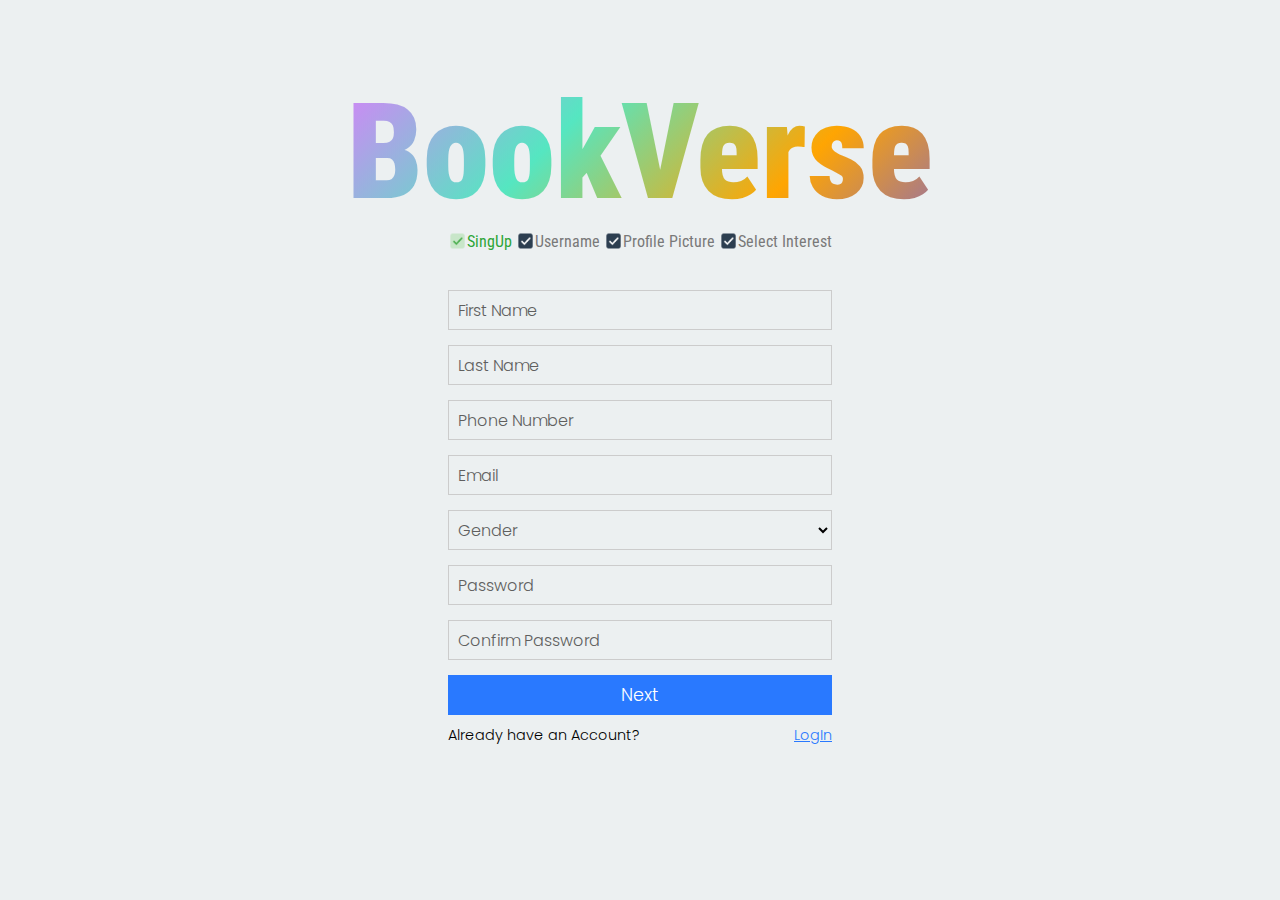
==== index.html @ 45c33db5 "Add files via upload" ====
<!DOCTYPE html>
<html lang="en">
<head>
    <meta charset="UTF-8">
    <meta name="viewport" content="width=device-width, initial-scale=1.0">
    <link rel="stylesheet" href="style/style.css">
    <link rel="preconnect" href="https://fonts.googleapis.com">
    <link rel="preconnect" href="https://fonts.gstatic.com" crossorigin>
    <link href="https://fonts.googleapis.com/css2?family=Poppins:ital,wght@0,100;0,200;0,300;0,400;0,500;0,600;0,700;0,800;0,900;1,100;1,200;1,300;1,400;1,500;1,600;1,700;1,800;1,900&family=Roboto+Condensed:ital,wght@0,100..900;1,100..900&family=Roboto:ital,wght@0,100;0,300;0,400;0,500;0,700;0,900;1,100;1,300;1,400;1,500;1,700;1,900&display=swap" rel="stylesheet">
    <title>SingUp</title>
</head>
<body>
    



    <div class="container">
        <div class="signupProgress">
            <h1>BookVerse</h1>
            <div class="signupstep">
                <div class="steps greentext"><img src="images/icons8-tick-green.png" alt="">SingUp</div>
                <div class="steps"><img src="images/icons8-tick-black.png" alt="">Username</div>
                <div class="steps"><img src="images/icons8-tick-black.png" alt="">Profile Picture</div>
                <div class="steps"><img src="images/icons8-tick-black.png" alt="">Select Interest</div>
            </div>
        </div>
        <div class="signupForm">
            <form action="" method="post" enctype="multipart/form-data">
                <div class="inputbox">
                    <input type="text" name="firstname" placeholder=" " required>
                    <div class="labelText">First Name</div>
                </div>
    
                <div class="inputbox">
                    <input type="text" name="lastname" placeholder=" " required>
                    <div class="labelText">Last Name</div>
                </div>

                <div class="inputbox">
                    <input type="tel" name="phone" placeholder=" " required>
                    <div class="labelText">Phone Number</div>
                </div>

                <div class="inputbox">
                    <input type="email" name="email" placeholder=" ">
                    <div class="labelText">Email</div>
                </div>

                <div class="inputbox select-box">
                    <select name="gender" required>
                        <option value="" disabled selected></option>
                        <option value="male">Male</option>
                        <option value="female">Female</option>
                        <option value="other">Other</option>
                    </select>
                    <div class="labelText">Gender</div>
                </div>

                <div class="inputbox">
                    <input type="password" id="passwordFld" name="password" placeholder=" " required>
                    <div class="labelText">Password</div>
                </div>

                <div class="inputbox">
                    <input type="password" id="passwordConfirmFld" name="password" placeholder=" " required>
                    <div class="labelText">Confirm Password</div>
                </div>

                <input type="submit" value="Next" class="submitBtn">
            </form>
        </div>

        <div class="haveAccount">
            <p>Already have an Account?</p>
            <a href="#">LogIn</a>
        </div>

        <!-- <div class="messages">
            <div class="message">the first name is required</div>
        </div> -->
    </div>
    
    



    <script src="js/app.js"></script>
</body>
</html>
---- style/style.css ----
*{
    margin: 0;
    padding: 0;
    box-sizing: border-box;
}

.container{
    width: 100%;
    height: 100vh;
    background-color: #ecf0f1;
    display: flex;
    align-items: center;
    justify-content: center;
    flex-direction: column;
}

.signupProgress{
    width: 30%;
    /* border: 1px solid #ccc; */
    height: 15vh;
    display: flex;
    align-items: center;
    justify-content: center;
    flex-direction: column;
    font-family: "Roboto Condensed", sans-serif;
    transform: translateY(-45px);

    .signupstep{
        width: 100%;
        margin-bottom: 30px;
        display: flex;
        align-items: center;
        justify-content: space-between;
    }

    h1{
        font-size: 8.4rem;
        font-weight: 900;
        background-image: linear-gradient(
            -45deg, 
            #FF6B6B,  /* Coral Red */
            #4ECDC4,  /* Caribbean Green */
            #45B7D1,  /* Picton Blue */
            #FDCB6E,  /* Saffron */
            #6C5CE7,  /* Medium Slate Blue */
            #FFA502,  /* Orange Peel */
            #55E6C1,  /* Turquoise */
            #D980FA   /* Lavender Rose */
        );
        background-size: 300%;
        background-clip: text;
        -webkit-background-clip: text;
        -webkit-text-fill-color: transparent;
        animation: gradientAnimation 40s ease infinite alternate;
    }
}

@keyframes gradientAnimation {
    0% {
        background-position: 0% 50%;
    }
    50% {
        background-position: 100% 50%;
    }
    100% {
        background-position: 0% 50%;
    }
}

.signupstep .steps{
    display: flex;
    align-items: center;
    justify-content: center;
    color: #797979;

    img{
        height: 1.2rem;
    }
}

.greentext{
    color: #2ea538 !important;
}

.signupForm{
    width: 30%;
    height: auto;
    
    form{
        display: flex;
        align-items: center;
        justify-content: center;
        flex-direction: column;


        .submitBtn{
            width: 100%;
            height: 40px;
            background-color: #2979ff;
            color: #fff;
            border: none;
            outline: none;
            font-size: 1.1rem;
            font-family: "Poppins", sans-serif;
            font-weight: 300;
            cursor: pointer;
            transition: all 0.3s ease;
        }
    }
}

.inputbox{
    width: 100%;
    height: 40px;
    margin-bottom: 15px;
    position: relative;

    input, select{
        position: absolute;
        width: 100%;
        height: 100%;
        border: none;
        outline: none;
        padding: 0 10px;
        font-size: 1rem;
        font-family: "Poppins", sans-serif;
        font-weight: 300;
        background-color: transparent;
        z-index: 1;
        border: 1px solid #ccc;
        transition: all 0.3s ease;
    }

    .labelText{
        position: absolute;
        top: 50%;
        left: 10px;
        transform: translateY(-50%);
        font-size: 1rem;
        font-family: "Poppins", sans-serif;
        font-weight: 300;
        color: #5f5f5f;
        background-color: #ecf0f1;
        pointer-events: none;
        transition: all 0.3s ease;
    }

    input:focus + .labelText,
    input:not(:placeholder-shown) + .labelText,
    select:focus + .labelText,
    select:not(:invalid) + .labelText {
        top: 0;
        font-size: 0.8rem;
        color: #2979ff;
        background-color: #ecf0f1;
        padding: 0 5px;
        z-index: 2;
    }
}

.haveAccount{
    width: 30%;
    margin-top: 10px;
    display: flex;
    align-items: center;
    justify-content: space-between;
    font-family: "Poppins", sans-serif;
    font-weight: 300;
    font-size: 0.9rem;

    a{
        color: #2979ff;
    }
}

.messages{
    width: 30%;
    height: 40px;
    margin-bottom: 15px;
    position: relative;
    margin-top: 20px;

    .message{
        width: 100%;
        height: 40px;
        border: 1px solid #fc3535;
        color: #fc3535;
        display: flex;
        align-items: center;
        justify-content: center;
        font-size: 1.1rem;
        font-family: "Poppins", sans-serif;
        font-weight: 300;
        margin-bottom: 5px;
    }
}
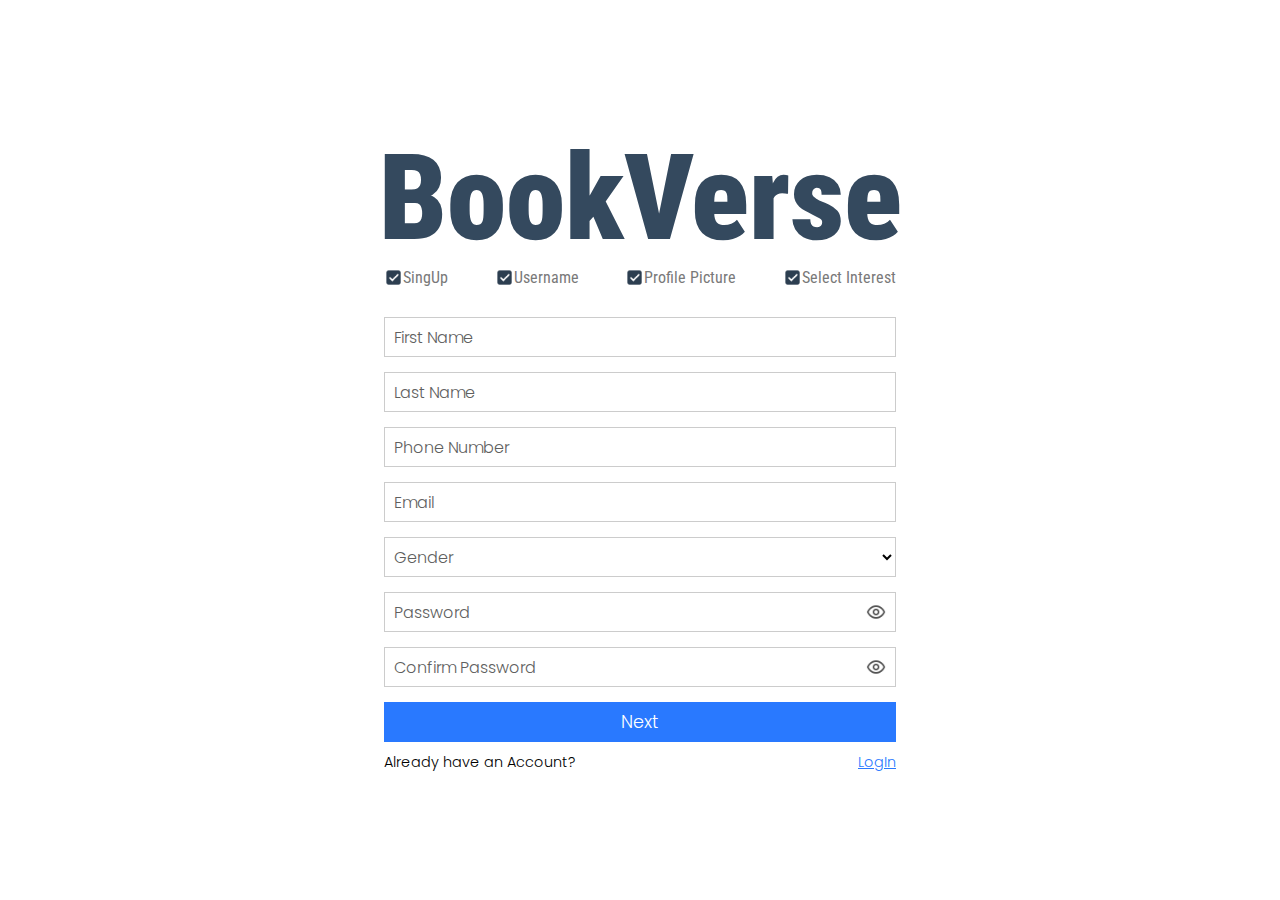
==== commit a52d6813: "Add files via upload" ====
--- a/index.html
+++ b/index.html
@@ -14,11 +14,11 @@
 
 
 
-    <div class="container">
+    <div class="container" >
         <div class="signupProgress">
             <h1>BookVerse</h1>
             <div class="signupstep">
-                <div class="steps greentext"><img src="images/icons8-tick-green.png" alt="">SingUp</div>
+                <div class="steps"><img src="images/icons8-tick-black.png" alt="">SingUp</div>
                 <div class="steps"><img src="images/icons8-tick-black.png" alt="">Username</div>
                 <div class="steps"><img src="images/icons8-tick-black.png" alt="">Profile Picture</div>
                 <div class="steps"><img src="images/icons8-tick-black.png" alt="">Select Interest</div>
@@ -27,27 +27,27 @@
         <div class="signupForm">
             <form action="" method="post" enctype="multipart/form-data">
                 <div class="inputbox">
-                    <input type="text" name="firstname" placeholder=" " required>
+                    <input type="text" name="firstname" placeholder=" " required autocomplete="given-name">
                     <div class="labelText">First Name</div>
                 </div>
-    
+            
                 <div class="inputbox">
-                    <input type="text" name="lastname" placeholder=" " required>
+                    <input type="text" name="lastname" placeholder=" " required autocomplete="family-name">
                     <div class="labelText">Last Name</div>
                 </div>
-
+            
                 <div class="inputbox">
-                    <input type="tel" name="phone" placeholder=" " required>
+                    <input type="tel" name="phone" placeholder=" " required autocomplete="tel">
                     <div class="labelText">Phone Number</div>
                 </div>
-
+            
                 <div class="inputbox">
-                    <input type="email" name="email" placeholder=" ">
+                    <input type="email" name="email" placeholder=" " autocomplete="email">
                     <div class="labelText">Email</div>
                 </div>
-
+            
                 <div class="inputbox select-box">
-                    <select name="gender" required>
+                    <select name="gender" required autocomplete="sex">
                         <option value="" disabled selected></option>
                         <option value="male">Male</option>
                         <option value="female">Female</option>
@@ -55,17 +55,19 @@
                     </select>
                     <div class="labelText">Gender</div>
                 </div>
-
+            
                 <div class="inputbox">
-                    <input type="password" id="passwordFld" name="password" placeholder=" " required>
+                    <img class="passwordShowOrHide" onclick="checkPassword(this)" data-show-src="images/icons8-show-password-24.png" data-hide-src="images/icons8-hide-password-24.png" src="images/icons8-show-password-24.png" alt="">
+                    <input type="password" id="passwordFld" name="password" placeholder=" " required autocomplete="new-password">
                     <div class="labelText">Password</div>
                 </div>
-
+            
                 <div class="inputbox">
-                    <input type="password" id="passwordConfirmFld" name="password" placeholder=" " required>
+                    <img class="passwordShowOrHide" onclick="checkPassword2(this)" data-show-src="images/icons8-show-password-24.png" data-hide-src="images/icons8-hide-password-24.png" src="images/icons8-show-password-24.png" alt="">
+                    <input type="password" id="passwordConfirmFld" name="password_confirm" placeholder=" " required autocomplete="new-password">
                     <div class="labelText">Confirm Password</div>
                 </div>
-
+            
                 <input type="submit" value="Next" class="submitBtn">
             </form>
         </div>
--- a/style/style.css
+++ b/style/style.css
@@ -4,26 +4,37 @@
     box-sizing: border-box;
 }
 
+::-moz-selection {
+    color: #2af57e;
+    background: #16a085;
+}
+
+::selection {
+    color: #2ecc71;
+    background: #0a614f;
+}
+
 .container{
     width: 100%;
     height: 100vh;
-    background-color: #ecf0f1;
+    background-color: #ffffff;
     display: flex;
     align-items: center;
     justify-content: center;
     flex-direction: column;
+    background-size: 18%;
 }
 
 .signupProgress{
     width: 30%;
     /* border: 1px solid #ccc; */
-    height: 15vh;
+    /* height: 15vh; */
     display: flex;
     align-items: center;
     justify-content: center;
     flex-direction: column;
     font-family: "Roboto Condensed", sans-serif;
-    transform: translateY(-45px);
+    
 
     .signupstep{
         width: 100%;
@@ -33,25 +44,31 @@
         justify-content: space-between;
     }
 
-    h1{
-        font-size: 8.4rem;
+    /* h1{
+        font-size: calc(100vw * 0.3 * 0.235);
         font-weight: 900;
         background-image: linear-gradient(
             -45deg, 
-            #FF6B6B,  /* Coral Red */
-            #4ECDC4,  /* Caribbean Green */
-            #45B7D1,  /* Picton Blue */
-            #FDCB6E,  /* Saffron */
-            #6C5CE7,  /* Medium Slate Blue */
-            #FFA502,  /* Orange Peel */
-            #55E6C1,  /* Turquoise */
-            #D980FA   /* Lavender Rose */
+            #FF6B6B, 
+            #4ECDC4,  
+            #45B7D1, 
+            #FDCB6E,  
+            #6C5CE7,  
+            #FFA502, 
+            #55E6C1,  
+            #D980FA  
         );
-        background-size: 300%;
+        background-size: 800%;
         background-clip: text;
         -webkit-background-clip: text;
         -webkit-text-fill-color: transparent;
         animation: gradientAnimation 40s ease infinite alternate;
+    } */
+
+    h1{
+        font-size: calc(100vw * 0.3 * 0.235);
+        font-weight: 900;
+        color: #34495e;
     }
 }
 
@@ -105,6 +122,31 @@
             font-weight: 300;
             cursor: pointer;
             transition: all 0.3s ease;
+        }
+
+        p{
+            margin-bottom: 25px;
+            font-size: 1rem;
+            font-family: "Poppins", sans-serif;
+            font-weight: 400;
+            /* text-align: center; */
+
+            .usernametext{
+                color: #fc35f2;
+            }
+        }
+
+        .username{
+            margin-bottom: 10px;
+            width: 100%;
+            height: 40px;
+            border: 1px solid #ccc;
+            outline: none;
+            padding: 0 10px;
+            font-size: 1rem;
+            font-family: "Poppins", sans-serif;
+            transition: all 0.3s ease;
+            background-color: transparent;
         }
     }
 }
@@ -131,6 +173,16 @@
         transition: all 0.3s ease;
     }
 
+    .passwordShowOrHide{
+        position: absolute;
+        top: 50%;
+        right: 10px;
+        transform: translateY(-50%);
+        height: 50%;
+        cursor: pointer;
+        z-index: 3;
+    }
+
     .labelText{
         position: absolute;
         top: 50%;
@@ -140,7 +192,7 @@
         font-family: "Poppins", sans-serif;
         font-weight: 300;
         color: #5f5f5f;
-        background-color: #ecf0f1;
+        background-color: #ffffff;
         pointer-events: none;
         transition: all 0.3s ease;
     }
@@ -152,7 +204,7 @@
         top: 0;
         font-size: 0.8rem;
         color: #2979ff;
-        background-color: #ecf0f1;
+        background-color: #ffffff;
         padding: 0 5px;
         z-index: 2;
     }
@@ -193,4 +245,230 @@
         font-weight: 300;
         margin-bottom: 5px;
     }
+}
+
+.img-area {
+	position: relative;
+	width: 100%;
+	height: 300px;
+	background: transparent;
+	border-radius: 15px;
+	overflow: hidden;
+	display: flex;
+	justify-content: center;
+	align-items: center;
+	flex-direction: column;
+    cursor: pointer;
+    box-sizing: border-box;
+	font-family: 'Poppins', sans-serif;
+	border: 1px solid #34495e;
+	pointer-events: all !important;
+    margin-bottom: 15px;
+}
+.img-area .icon {
+	font-size: 100px;
+	color: #34495e;
+}
+.img-area h3 {
+	font-size: 20px;
+	font-weight: 500;
+	margin-bottom: 6px;
+	color: #696969;
+}
+.img-area p {
+	color: #696969;
+}
+.img-area p span {
+	font-weight: 600;
+}
+.img-area img {
+	position: absolute;
+	top: 0;
+	left: 0;
+	width: 100%;
+	height: 100%;
+	object-fit: cover;
+	object-position: center;
+	z-index: 100;
+
+}
+.img-area::before {
+	content: attr(data-img);
+	position: absolute;
+	top: 0;
+	left: 0;
+	width: 100%;
+	height: 100%;
+	background: rgba(0, 0, 0, .5);
+	color: #ffffff;
+	font-weight: 500;
+	text-align: center;
+	display: flex;
+	justify-content: center;
+	align-items: center;
+	pointer-events: none;
+	opacity: 0;
+	transition: all .3s ease;
+	z-index: 200;
+}
+.img-area.active:hover::before {
+	opacity: 1;
+}
+.select-image {
+	display: block;
+	width: 100%;
+	padding: 16px 0;
+	border-radius: 15px;
+	background: var(--blue);
+	color: #fff;
+	font-weight: 500;
+	font-size: 16px;
+	border: none;
+	cursor: pointer;
+	transition: all .3s ease;
+}
+.select-image:hover {
+	background: var(--dark-blue);
+}
+
+.interestBox{
+    width: 50%;
+    border-top: 1px solid #ccc;
+    border-bottom: 1px solid #ccc;
+    padding: 10px 0;
+    position: relative;
+    transform: translateY(-75px);
+    max-height: 40vh;
+    overflow-y: auto;
+    display: flex;
+    flex-wrap: wrap;
+    justify-content: center;
+    
+    
+    &::-webkit-scrollbar {
+        width: 1px; /* Sets the width of the scrollbar to 5 pixels */
+    }
+
+    &::-webkit-scrollbar-thumb {
+        background-color: #ccc; /* Sets the color of the scrollbar thumb */
+    }
+
+    .boxes{
+        font-family: 'Poppins', sans-serif;
+        font-size: 1.2rem;
+        padding: 5px 8px;
+        border: 1px solid #34495e;
+        height: auto;
+        margin: 3px 5px;
+        border-radius: 10px;
+        cursor: pointer;
+        background-color: white;
+        transition: all 0.3s ease;
+    }
+
+    .selectedBox{
+        background-color: #2979ff;
+        border: none;
+        border: 1px solid #2979ff;
+        color: white;
+    }
+}
+
+.signupProgress2{
+    transform: translateY(-95px);
+}
+
+.finishBtn{
+    width: 30%;
+    height: 40px;
+    display: flex;
+    align-items: center;
+    justify-content: center;
+    font-family: "Poppins", sans-serif;
+    background-color: #2979ff;
+    color: white;
+    text-decoration: none;
+    transition: all 0.3s ease;
+
+    &:hover{
+        background-color: #1961db;
+    }
+}
+
+
+@media screen and (max-width: 1300px) {
+    .signupProgress, .signupForm, .haveAccount, .messages{
+        width: 40%;
+    }
+
+    .signupProgress h1{
+        font-size: calc(100vw * 0.4 * 0.235);
+    }
+    
+}
+
+@media screen and (max-width: 1024px) {
+    .signupProgress, .signupForm, .haveAccount, .messages{
+        width: 50%;
+    }
+
+    .signupProgress h1{
+        font-size: calc(100vw * 0.5 * 0.235);
+    }
+    
+}
+
+@media screen and (max-width: 770px) {
+    .signupProgress, .signupForm, .haveAccount, .messages{
+        width: 60%;
+    }
+
+    .signupProgress h1{
+        font-size: calc(100vw * 0.6 * 0.235);
+    }
+    
+}
+
+@media screen and (max-width: 660px) {
+    .signupProgress, .signupForm, .haveAccount, .messages{
+        width: 70%;
+    }
+
+    .signupProgress h1{
+        font-size: calc(100vw * 0.7 * 0.235);
+    }
+    
+}
+
+@media screen and (max-width: 550px) {
+
+    .signupProgress, .signupForm, .haveAccount, .messages{
+        width: 90%;
+    }
+
+    .signupProgress h1{
+        font-size: calc(100vw * 0.9 * 0.235);
+    }
+
+    .signupstep{
+        font-size: 0.8rem;
+    }
+
+    .inputbox{
+        input{
+            font-size: 0.8rem;
+        }
+
+        .labelText{
+            font-size: 0.8rem;
+        }
+    }
+    
+    .signupForm form .submitBtn{
+        font-size: 0.9rem;
+    }
+
+    .haveAccount{
+        font-size: 0.8rem;
+    }
 }